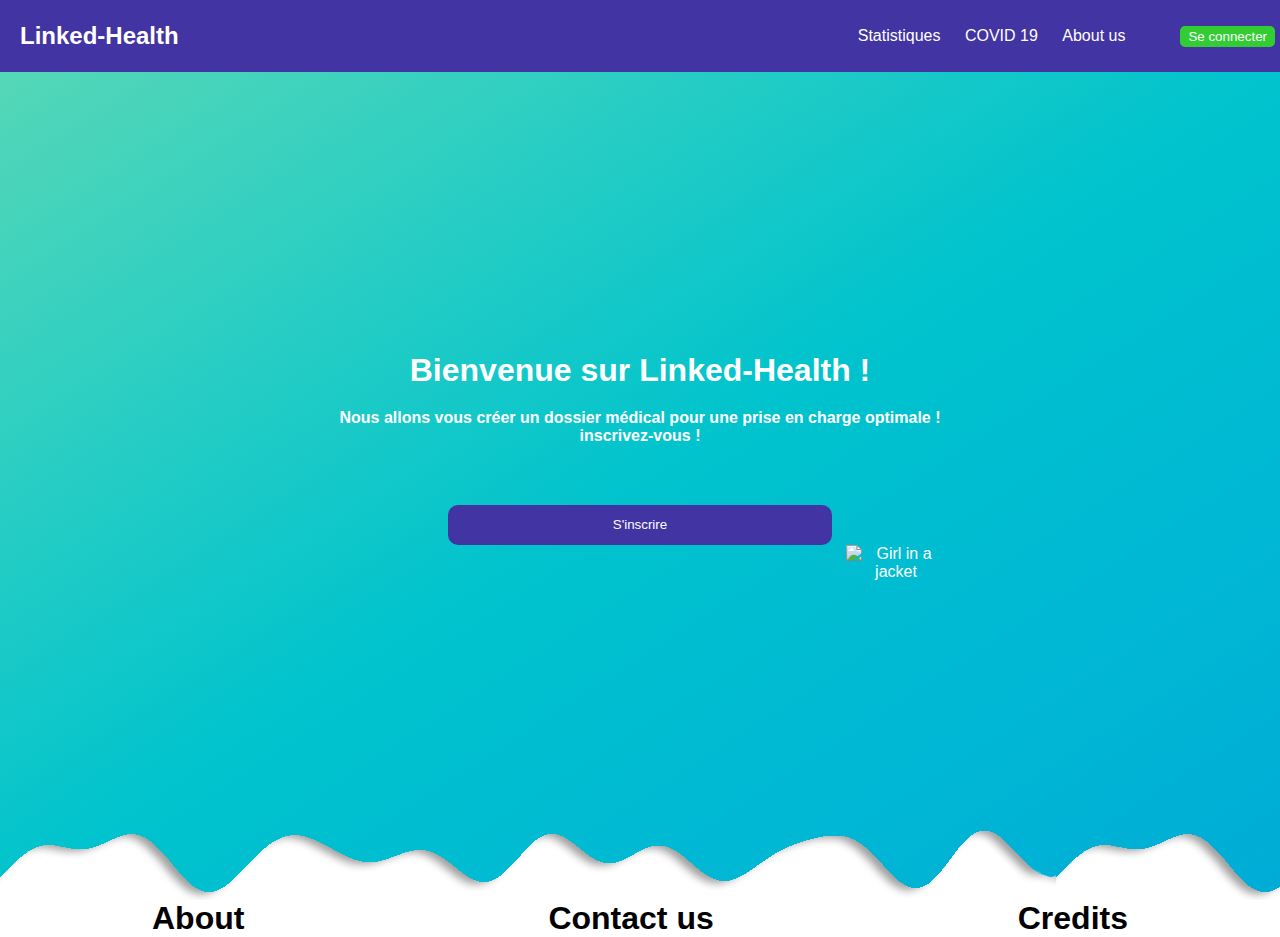
==== html/index.html @ 3be696d9 "add doctor's profile" ====
<!DOCTYPE html>
<html>
	<head>
	
	<meta charset = "UTF-8">
	<meta name = "description content">
	
	<link rel="stylesheet" href= "../static/css/style.css" />
	
	</head>
	<body>
		
		<header>
		
			<h2 id = "logo">Linked-Health</h2>
			
			<ul class="nav">
				
				<li> <a href="#"> Statistiques </a> </li>
				<li> <a href="#"> COVID 19 </a>  </li>
				<li>  <a href="#"> About us </a>  </li> 
				
			</ul>
		
			<button id="connect">Se connecter </button>
			
		</header>
		
		

		<section class = "welcome">
		
			<h1>Bienvenue sur Linked-Health !</h1>
			
			<h4>
				Nous allons vous créer un dossier médical pour une prise en charge optimale !
				<br/>
				inscrivez-vous !
			</h4>
			
			<button class="register">S'inscrire </button>
			
			<img src="{{ url_for('static', filename='images/nurse.png')}}" alt="Girl in a jacket">
			
			
		</section>
		

	</body>
	
	<footer>
	<h1>About</h1>
	<h1>Contact us</h1>
	<h1>Credits</h1>

	</footer>
</html>
---- static/css/style.css ----
* 
{
   font-family: Trebuchet MS, Arial, Verdana, sans-serif;
   margin: 0;
}

html, body {
  height: 100%;
  margin: 0;
}

/************************************************************************/


header
{
	height: 8%;
	background-color:#4234A3;
	display: flex;
	justify-content: flex-end;

	align-items:center;
}

.nav
{
	margin-right: 40px;
	list-style:none;
}

.nav li
{
	
	display: inline-block;
	margin: 10px;
}


.nav li a:hover
{
	text-decoration: underline;
}

.nav li a:active
{
	color:#03adfc;
}

.nav li a
{
	text-decoration: none;
	color: white;
}



#logo
{
	margin-right: auto;
	margin-left:10px;
	color: white;
	padding-left:10px;
}
	

#connect
{
	color: white;
	background:	#32CD32;

	cursor: pointer;
	outline: none;

	border-radius: 5px;
	border-color: #32CD32;
	border-style: solid;
	
	
	margin-left:5px;
	margin-right:5px;
}



#connect:hover
{
	color: white;
	background:	#006400;
	border-color: #006400;

}


#connect:active
{

	background-color: #ffffff;
	color: #32CD32;
}




/************************************************************************/

body
{
	
	margin: 0;
	padding: 0;
	color: white;
	
}

section
{
	
	width: 100%;

}

.welcome
{
	height: 92%;
	display: flex;
	flex-direction: column;
	
	justify-content: center;
    align-items: center;
	//justify-content:space-between;
	
	text-align: center;
	background: linear-gradient(to right bottom, #55d7b7, #2acec3, #00c3cd, #00b8d4, #00acd6); 
}

.welcome:after
{
	content: '';
	position: absolute;
	bottom: 0;
	left: 0;
	width: 100%;
	height: 78px;
	background: url(images/wave.png);
	background: cover;

}

.welcome h1{
	position: relative;
	bottom: 50px;
	margin: 10px;
	
}

.welcome h4
{
	position: relative;
	bottom: 50px;
	margin: 10px;
}


.register{
	
	color: white;
	background: #4234A3;
	width: 30%;
	cursor: pointer;
	outline: none;
	height: 40px;
	border-radius: 10px;
	border-color: #4234A3;
	border-style: solid;

}

.register:hover {
	
	background-color: #634FAF;
}

.register:active {
	
	background-color: #ffffff;
	color: #4234A3;
}


img
{
	position: relative;
	width : 100px;
	height: auto;
	left:20%;
	
}

/****************************************************************************/

footer
{
	color:black;
	display:flex;
	justify-content:space-around;
	
	
}
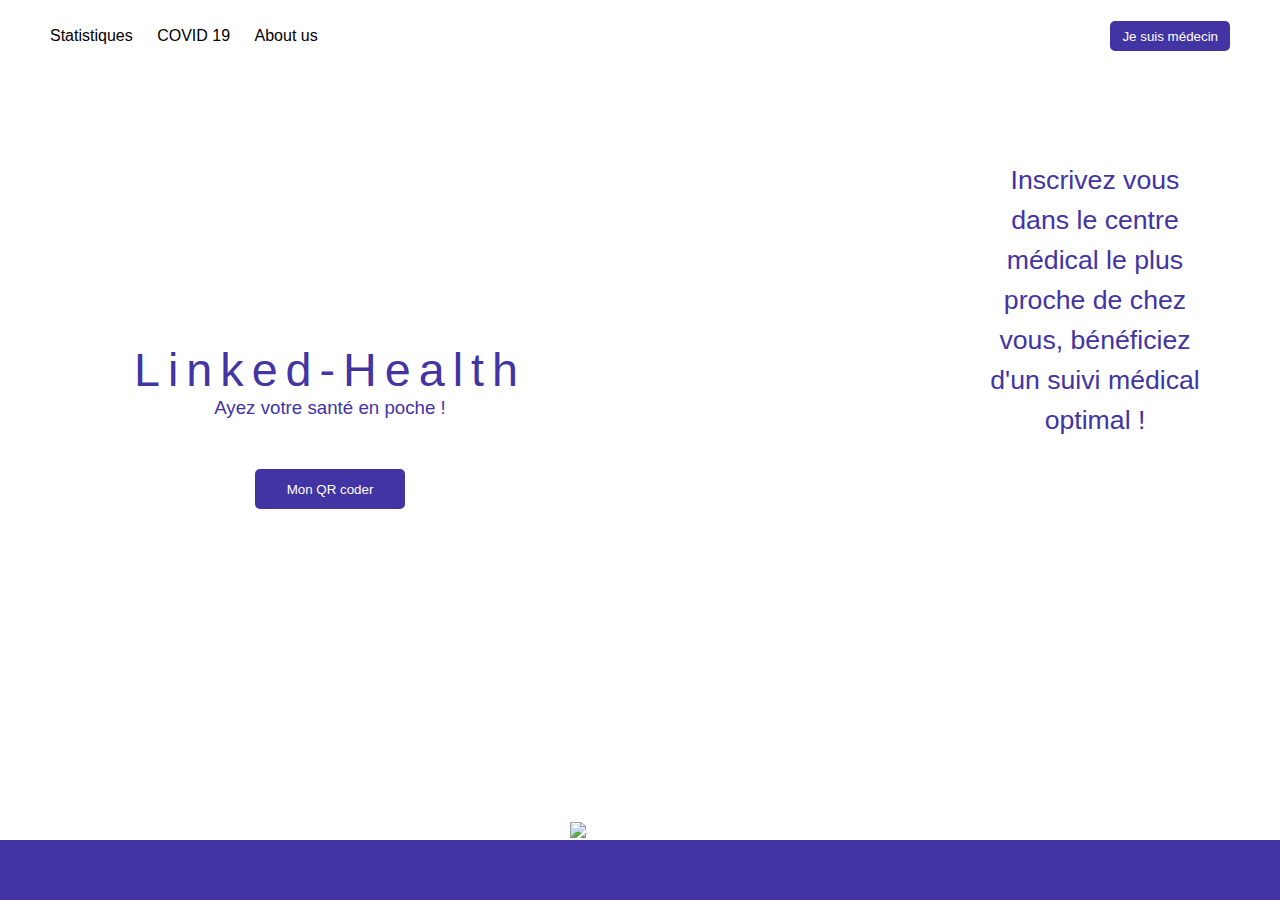
==== commit 5efa9008: "revising the design" ====
--- a/html/index.html
+++ b/html/index.html
@@ -4,7 +4,7 @@
 	
 	<meta charset = "UTF-8">
 	<meta name = "description content">
-	
+
 	<link rel="stylesheet" href= "../static/css/style.css" />
 	
 	</head>
@@ -12,7 +12,6 @@
 		
 		<header>
 		
-			<h2 id = "logo">Linked-Health</h2>
 			
 			<ul class="nav">
 				
@@ -22,36 +21,43 @@
 				
 			</ul>
 		
-			<button id="connect">Se connecter </button>
+			<button id="connect">Je suis médecin</button>
 			
 		</header>
 		
 		
 
-		<section class = "welcome">
-		
-			<h1>Bienvenue sur Linked-Health !</h1>
+
 			
-			<h4>
-				Nous allons vous créer un dossier médical pour une prise en charge optimale !
-				<br/>
-				inscrivez-vous !
-			</h4>
-			
-			<button class="register">S'inscrire </button>
-			
-			<img src="{{ url_for('static', filename='images/nurse.png')}}" alt="Girl in a jacket">
-			
-			
-		</section>
-		
+			<div class = "welcome">
+				<div class = "title">
+
+					<h1>Linked-Health</h1>
+					<h3> Ayez votre santé en poche !</h3>
+					
+
+					<button>Mon QR coder</button>
+					
+				</div>
+
+				<div class = "illustration">
+
+					
+
+					<img src="{{ url_for('static', filename='images/qrqr.png')}}" alt="Girl in a jacket">
+					<p>Inscrivez vous dans le centre médical 
+						le plus proche de chez vous, bénéficiez 
+						d'un suivi médical optimal !</p>
+					</p>
+				</div>	
+			</div>	
+
+			<div class = "bande">
+				
+			</div>
 
 	</body>
+
 	
-	<footer>
-	<h1>About</h1>
-	<h1>Contact us</h1>
-	<h1>Credits</h1>
 
-	</footer>
 </html>--- a/static/css/style.css
+++ b/static/css/style.css
@@ -15,16 +15,16 @@
 header
 {
 	height: 8%;
-	background-color:#4234A3;
+	background-color:white;
 	display: flex;
 	justify-content: flex-end;
-
 	align-items:center;
 }
 
 .nav
 {
-	margin-right: 40px;
+
+	margin-right: auto;
 	list-style:none;
 }
 
@@ -49,7 +49,7 @@
 .nav li a
 {
 	text-decoration: none;
-	color: white;
+	color: black;
 }
 
 
@@ -58,36 +58,38 @@
 {
 	margin-right: auto;
 	margin-left:10px;
+	color:#4234A3;
+	padding-left:10px;
+}
+	
+
+#connect
+{
 	color: white;
-	padding-left:10px;
-}
-	
-
-#connect
-{
-	color: white;
-	background:	#32CD32;
+	background:	#4234A3;
 
 	cursor: pointer;
 	outline: none;
+	
+	height: 30px;
+	padding-left: 10px;
+	padding-right: 10px;
 
 	border-radius: 5px;
-	border-color: #32CD32;
+	border-color: #4234A3;
 	border-style: solid;
 	
 	
-	margin-left:5px;
-	margin-right:5px;
+	margin-left:20px;
+	margin-right:50px;
 }
 
 
 
 #connect:hover
 {
-	color: white;
-	background:	#006400;
-	border-color: #006400;
-
+
+	background: #261881;
 }
 
 
@@ -109,94 +111,109 @@
 	margin: 0;
 	padding: 0;
 	color: white;
-	
-}
-
-section
-{
-	
-	width: 100%;
-
+	height: 100%;
+	display: flex;
+	flex-direction: column;
+	
+}
+
+
+.content
+{
+	flex: 1 1 0;
+	display: flex;
+	height: 100%;
+	flex-direction: column;
 }
 
 .welcome
 {
-	height: 92%;
+	height: 100%;
+	flex: 1 1 0;
+	display: flex
+}
+
+.welcome .title
+{
 	display: flex;
 	flex-direction: column;
-	
+	flex: 1 1 0;
 	justify-content: center;
-    align-items: center;
-	//justify-content:space-between;
-	
-	text-align: center;
-	background: linear-gradient(to right bottom, #55d7b7, #2acec3, #00c3cd, #00b8d4, #00acd6); 
-}
-
-.welcome:after
-{
-	content: '';
-	position: absolute;
-	bottom: 0;
-	left: 0;
-	width: 100%;
-	height: 78px;
-	background: url(images/wave.png);
-	background: cover;
-
-}
-
-.welcome h1{
-	position: relative;
-	bottom: 50px;
-	margin: 10px;
-	
-}
-
-.welcome h4
-{
-	position: relative;
-	bottom: 50px;
-	margin: 10px;
-}
-
-
-.register{
-	
+	align-items: center;
+	transform: translate(10px, -30px); 
+	
+	color: #4234A3;	
+}
+
+.welcome .title h1
+{
+
+	font-weight: lighter;	
+	font-size: 35pt;
+	letter-spacing: 8px;
+}
+
+.welcome .title h3
+{
+
+	font-weight: lighter;	
+
+}
+
+.welcome .title button
+{
+
+	height: 40px;
+	width:150px;
+	margin-top: 50px;
 	color: white;
 	background: #4234A3;
-	width: 30%;
+	outline: none;
+	border-style: solid;
+	border-color: #4234A3;
+	border-radius: 5px;
 	cursor: pointer;
-	outline: none;
-	height: 40px;
-	border-radius: 10px;
-	border-color: #4234A3;
-	border-style: solid;
-
-}
-
-.register:hover {
-	
-	background-color: #634FAF;
-}
-
-.register:active {
-	
-	background-color: #ffffff;
+}
+
+
+.welcome .title button:hover
+{
+
+	background: #261881;
+
+}
+.welcome .illustration
+{
+
+	flex: 1 1 0;
+}
+.illustration img
+{
+	position:absolute;
+	bottom: 60px;
+	right: 360px;
+	width : 350px;
+	height: auto;
+}
+
+.illustration p
+{
 	color: #4234A3;
-}
-
-
-img
-{
-	position: relative;
-	width : 100px;
-	height: auto;
-	left:20%;
-	
-}
-
-/****************************************************************************/
+	font-size: 20pt;
+	line-height: 40px;
+	text-align: center;
+	width: 230px;
+	position: absolute;
+	right: 70px;
+	top: 160px;
+}
+.bande
+{
+
+	height: 60px;
+	background: #4234A3;
+}
+
 
 footer
 {
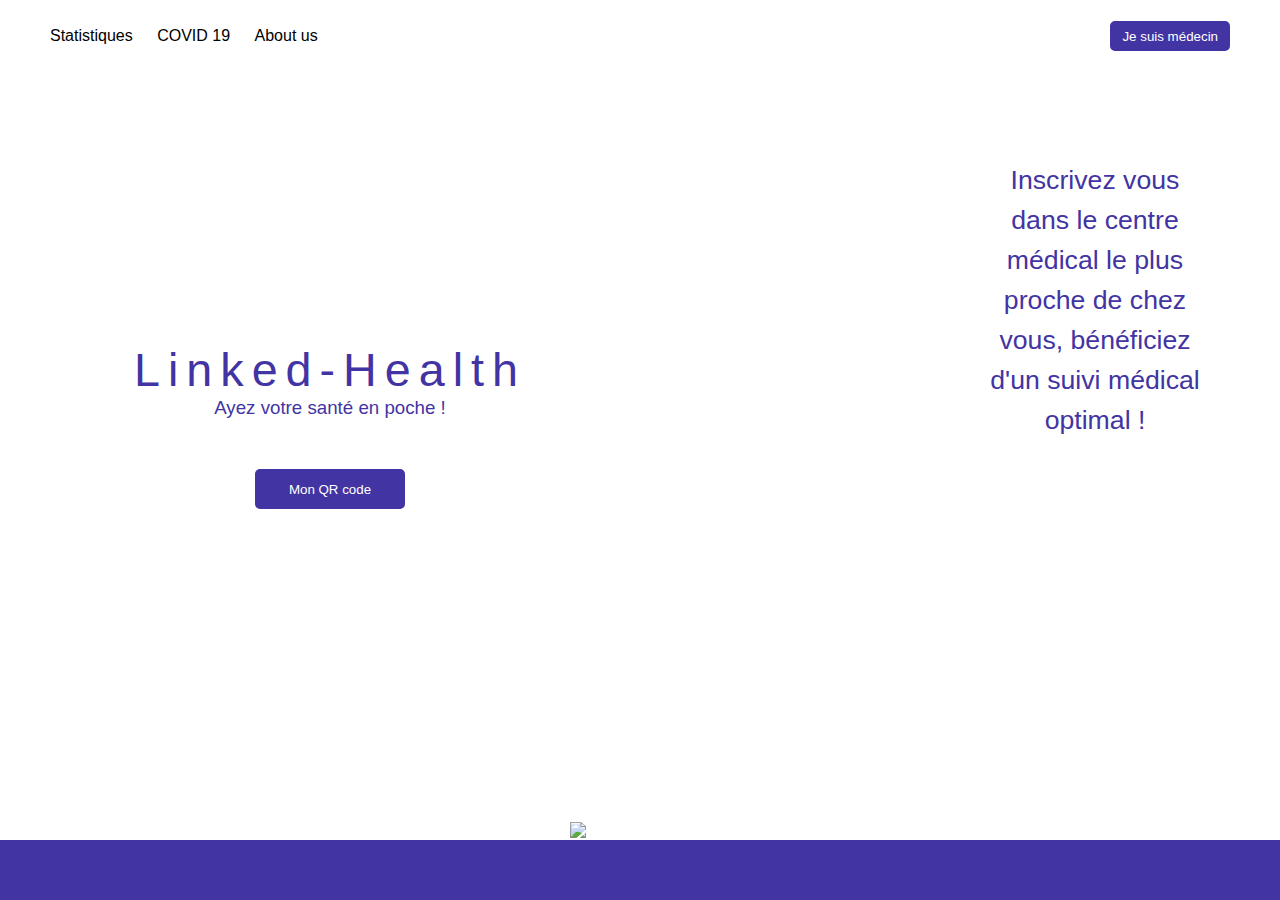
==== commit 68137085: "update Rafa quasi-final" ====
--- a/html/index.html
+++ b/html/index.html
@@ -1,11 +1,13 @@
 <!DOCTYPE html>
 <html>
+<title>Bienvenue sur Linked-Health</title>
+
 	<head>
-	
-	<meta charset = "UTF-8">
-	<meta name = "description content">
 
-	<link rel="stylesheet" href= "../static/css/style.css" />
+		<meta charset = "UTF-8">
+		<meta name = "description content">
+
+		<link rel="stylesheet" href= "../static/css/style.css" />
 	
 	</head>
 	<body>
@@ -21,12 +23,11 @@
 				
 			</ul>
 		
-			<button id="connect">Je suis médecin</button>
+			<button id="connect" onclick="window.location.href='/creer_dossier'">Je suis médecin</button>
 			
 		</header>
 		
 		
-
 
 			
 			<div class = "welcome">
@@ -36,7 +37,7 @@
 					<h3> Ayez votre santé en poche !</h3>
 					
 
-					<button>Mon QR coder</button>
+					<button onclick="window.location.href='/auth_patient'">Mon QR code</button>
 					
 				</div>
 
@@ -54,9 +55,15 @@
 
 			<div class = "bande">
 				
+				
 			</div>
 
+			
+
 	</body>
+
+
+
 
 	
 
--- a/static/css/style.css
+++ b/static/css/style.css
@@ -5,9 +5,11 @@
 }
 
 html, body {
+  margin: 0;
   height: 100%;
-  margin: 0;
-}
+}
+
+
 
 /************************************************************************/
 
@@ -217,9 +219,11 @@
 
 footer
 {
+	
 	color:black;
 	display:flex;
 	justify-content:space-around;
 	
 	
-}+}
+
